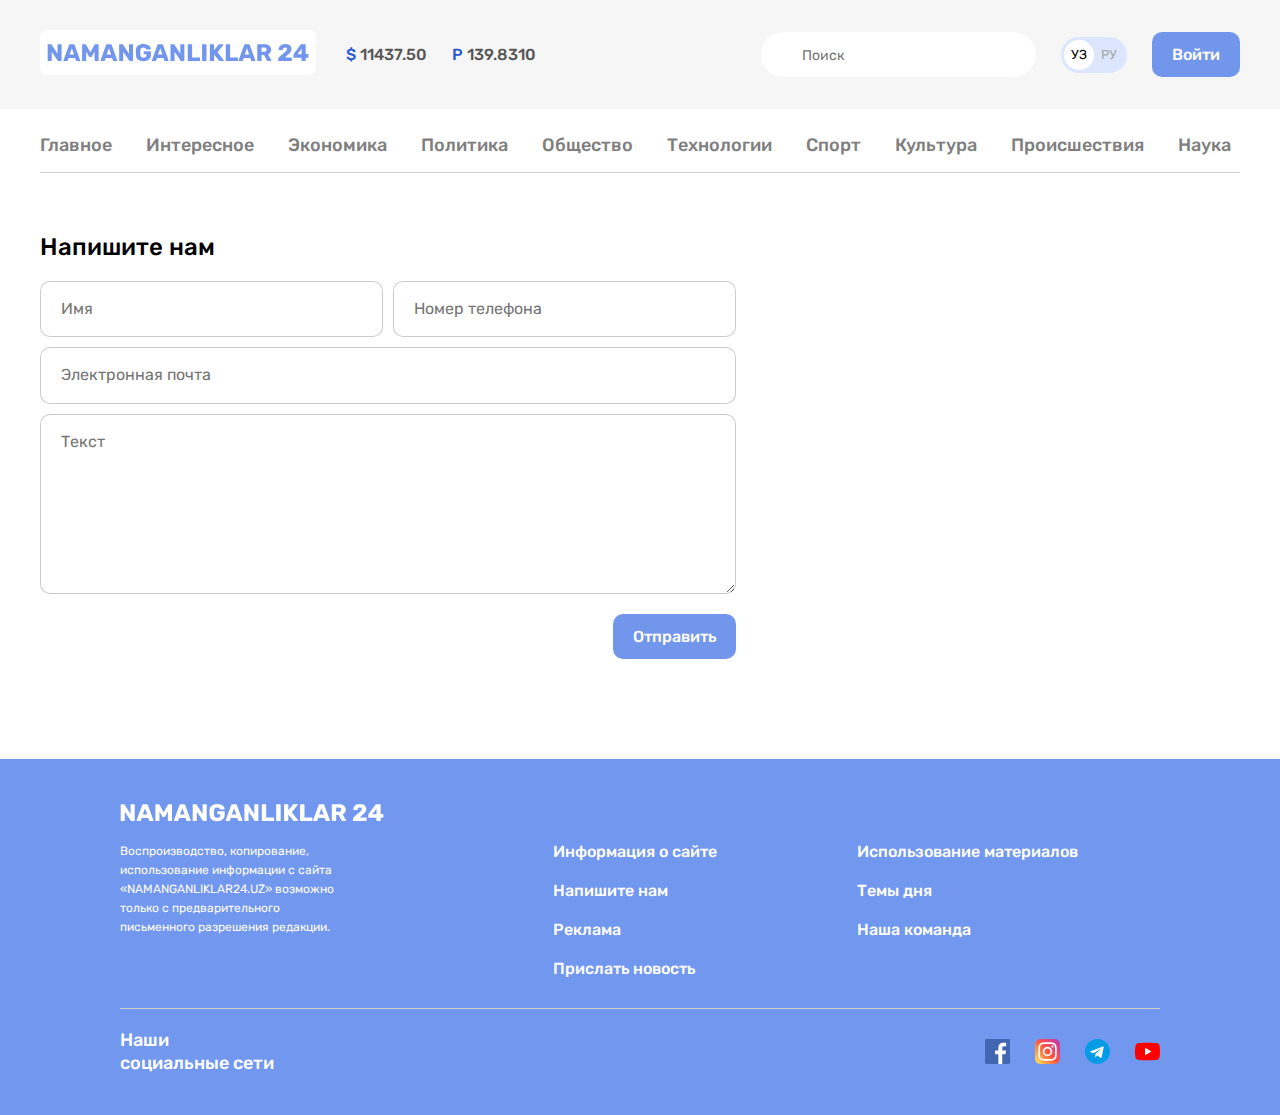
==== contact.html @ 70c8ded5 "add form section for contact list" ====
<!DOCTYPE html>
<html lang="uz">
<head>
  <meta charset="UTF-8">
  <meta http-equiv="X-UA-Compatible" content="IE=edge">
  <meta name="viewport" content="width=device-width, initial-scale=1.0">

  <!-- CSS -->
  <link rel="stylesheet" href="css/normalize.css">
  <link rel="stylesheet" href="css/style.css">

  <!-- GOOGLE FONS -->
  <link rel="preconnect" href="https://fonts.googleapis.com">
  <link rel="preconnect" href="https://fonts.gstatic.com" crossorigin>
  <link href="https://fonts.googleapis.com/css2?family=Rubik:wght@400;500;700&display=swap" rel="stylesheet">

  <!-- Title -->
  <title>NAMANGANLIKLAR24</title>
</head>
<body>

  <!-- SITE HEADER -->
  <header class="site-header">
      <!-- SITE-HEADER-TOP -->

    <div class="site-header-top">
      <div class="site-header-top-container container">
          <!-- SITE LOGO -->

          <a class="site-logo" href="index.html">
            <img src="imgs/NAMANGANLIKLAR-24.svg" alt="site-loge-img" width="276" height="45">
          </a>

          <!-- CURRENCY RATES -->

          <ul class="currency-rates">
            <li class="currency-rates-item">
              <b class="currency-rates-tipe">$</b>
              <span class="currency-rates-value">11437.50</span>
            </li>
            <li class="currency-rates-item">
              <b class="currency-rates-tipe">P</b>
              <span class="currency-rates-value">139.8310</span>
            </li>
          </ul>

          <!-- GLOBAL-SEARCH-FORM -->
          <form class="global-search-form" action="https://echo.htmlacademy.ru" method="get">
            <input class="global-search-form-input" type="search" name="search" placeholder="Поиск" aria-label="Поиск" required>
        </form>
          <!-- LANG TOGGLE -->

          <div class="lang-toggle">
            <a class="lang-toggle-link lang-toggle-link-active" href="index.html">УЗ</a>
            <a class="lang-toggle-link" href="index.html/ru">РУ</a>
          </div>

          <!-- SITE HEADER AUTH -->
            <a class="button button-primary" href="#">Войти</a>
      </div>
    </div>


    <!-- HEADER BOTTOM -->

    <div class="container">
      <!-- SITENAV -->

      <nav class="site-nav">
        <ul class="site-nav-list">
          <li class="sitenav-item"><a class="sitenav-link" href="index.html">Главное </a> </li>
          <li class="sitenav-item"><a class="sitenav-link" href="list.html">Интересное </a> </li>
        <li class="sitenav-item"><a class="sitenav-link" href="list.html">Экономика </a> </li>
        <li class="sitenav-item"><a class="sitenav-link" href="list.html">Политика </a> </li>
        <li class="sitenav-item"><a class="sitenav-link" href="list.html">Общество </a> </li>
        <li class="sitenav-item"><a class="sitenav-link" href="list.html">Технологии </a> </li>
        <li class="sitenav-item"><a class="sitenav-link" href="list.html">Спорт </a> </li>
        <li class="sitenav-item"><a class="sitenav-link" href="list.html">Культура </a> </li>
        <li class="sitenav-item"><a class="sitenav-link" href="list.html">Происшествия </a> </li>
        <li class="sitenav-item"><a class="sitenav-link" href="list.html">Наука </a> </li>
      </ul>
    </nav>

  </div>

</header>

<!-- SITE-MAIN-SECTION -->
  <main class="main-content">
    <div class="container">

      <div class="contact-page">
        <!-- HEADING -->
        <h2 class="global-news-heading">Напишите нам</h2>

        <div class="contact-page-content">
          <!-- CONTACT-SECTION -->
        <form class="contact-page-form" action="https://echo.htmlacademy.ru" method="post">
          <div class="form-fields">

            <div class="form-field-wrapper">
              <div class="form-group">
                <input class="form-field" type="text" name="name" placeholder="Имя" aria-label="Имя" required>
              </div>

              <div class="form-group">
                <input class="form-field" type="tel" name="phone-number" placeholder="Номер телефона" aria-label="Номер телефона" required>
                </div>
            </div>

            <div class="form-group">
              <input class="form-field" type="email" name="email" placeholder="Электронная почта" aria-label="Электронная почта" required>
            </div>

            <div class="form-group">
              <textarea class="form-field form-field-textarea" name="message" placeholder="Текст"   aria-label="Текст" required></textarea>
            </div>
          </div>
          <button class="contact-page-form-submet button button-primary">Отправить</button>
        </form>
        </div>
      </div>
    </div>
  </main>


  <!-- SITE-FOOTER -->
  <footer class="site-footer">
    <div class="site-footer-container container">
      <div class="site-footer-logo-wrapper">
        <a href="index.html" class="site-footer-logo-link">
          <img class="site-footer-logo-img" src="imgs/site-logo-white.svg" alt="site logo" width="264" height="28">
        </a>
      </div>

      <div class="site-footer-about-links">
        <div class="site-footer-about">
          Воспроизводство, копирование, использование информации с сайта «NAMANGANLIKLAR24.UZ» возможно только с предварительного письменного разрешения редакции.
        </div>

        <div class="site-footer-links">
          <ul class="dite-footer-links-list">

            <li class="site-footer-links-item">
              <a href="#" class="site-footer-links-link">
                Информация о сайте
              </a>
            </li>

            <li class="site-footer-links-item">
              <a href="#" class="site-footer-links-link">
                Напишите нам
              </a>
            </li>

            <li class="site-footer-links-item">
              <a href="#" class="site-footer-links-link">
                Реклама
              </a>
            </li>

            <li class="site-footer-links-item">
              <a href="#" class="site-footer-links-link">
                Прислать новость
              </a>
            </li>
          </ul>


          <ul class="dite-footer-links-list">
            <li class="site-footer-links-item">
              <a href="#" class="site-footer-links-link">
                Использование материалов
              </a>
            </li>

            <li class="site-footer-links-item">
              <a href="#" class="site-footer-links-link">
                Темы дня
              </a>
            </li>

            <li class="site-footer-links-item">
              <a href="#" class="site-footer-links-link">
                Наша команда
              </a>
            </li>
          </ul>
        </div>
      </div>
        <hr class="site-footer-divider">

        <div class="site-footer-socials">
          <h2 class="site-footer-socials-text">Наши <br> социальные сети</h2>

          <ul class="site-footer-socials-list">
            <li class="site-footer-socials-item">
              <a href="#" class="site-footer-socials-link">
                <img class="site-footer-socials-img" src="imgs/icon-facebook.svg" alt="Facebook" width="25px" height="25px">
              </a>
            </li>

            <li class="site-footer-socials-item">
              <a href="https://www.instagram.com/namanganliklar24.uz/" class="site-footer-socials-link" target="_blank">
                <img class="site-footer-socials-img" src="imgs/icon-instagram.svg" alt="Instagram" width="25px" height="25px">
              </a>
            </li>

            <li class="site-footer-socials-item">
              <a href="https://tg-me.com/NAMANGANLIKLAR" class="site-footer-socials-link">
                <img class="site-footer-socials-img" src="imgs/icon-telegram.svg" alt="Telegram" width="25px" height="25px">
              </a>
            </li>

            <li class="site-footer-socials-item">
              <a href="https://www.youtube.com/@Namanganliklar24" class="site-footer-socials-link">
                <img class="site-footer-socials-img" src="imgs/icon-youtube.svg" alt="YouTube" width="25px" height="25px">
              </a>
            </li>

          </ul>
        </div>

    </div>
  </footer>
</body>
</html>
---- css/style.css ----
*{
  box-sizing: border-box;
}

*:focus{
  outline: 5px dotted #7296ec;
  outline-offset: 3px;
}
html{
  height: 100%;
  scroll-behavior: smooth;
}
body{
  display: flex;
  flex-direction: column;
  height: 100%;
  margin: 0;
  padding: 0;
  font-family: "Rubik", "Arial",  sans-serif;
  font-style: normal;
  font-weight: 400;
  font-size: 16px;
  line-height: 22px;
  color: #4A4B4C;
  line-height: normal;

}


/* CONTAINER */

.container{
  width: 100%;
  max-width: 1240px;
  padding-right: 20px;
  padding-left: 20px;
  margin-right: auto;
  margin-left: auto;
}
/* SITE HEADER */

/* SITE-HEADER TOP */

.site-header-top {
  background: #F6F6F6;
  padding-top: 30px;
  padding-bottom: 30px;
  margin-bottom: 10px;
}
.site-header-top-container{
  display: flex;
  align-items: center;

}

.site-logo{
  margin-right: 30px;
}
.site-logo:hover{
  opacity: 0.8;
}

.site-logo:active{
  opacity: 0.6;
}

/* currency-rates */

.currency-rates {
  display: flex;
  align-items:center;
  margin: 0;
  padding: 0;
  margin-right: auto;
  list-style: none;
}
.currency-rates-item:not(:last-child) {
  margin-right: 25px;
}

.currency-rates-tipe {
  font-weight: 500;
  font-size: 16px;
  line-height: 19px;
  color: #2959ce;
}
.currency-rates-value {
  font-weight: 500;
  font-size: 16px;
  line-height: 19px;
  color:#555555;
}

/* GLOBAL_SEARCH_FORM */

.global-search-form {
  margin-right: 25px;
}

.global-search-form-input {
  width: 275px;
  padding-top: 15px;
  padding-bottom: 13px;
  padding-left: 41px;
  background: #FFFFFF;
  border-radius: 60px;
  font-size: 14px;
  line-height: 17px;
  color: #8D8D8D;
  border:none;
}

/* LANG TOGGLE */
.lang-toggle {
  display: flex;
  padding: 3px;
  background: #DCE6FF;
  border-radius: 39px;
  margin-right: 25px;
}
.lang-toggle-link {
  margin: 0;
  width: 30px;
  height: 30px;
  border-radius: 50%;
  line-height: 30px;
  font-weight: 400;
  font-size: 13px;
  line-height: 30px;
  text-align: center;
  text-decoration: none;
  color: #a6a6a6;
}

.lang-toggle-link:active {
  background-color: #fff;

}
.lang-toggle-link-active {
  background-color: #fff;
  color:#000000;
}

/* BUTTON */
.button {
  border:none;
  font-size: 16px;
  line-height: 19px;
  font-weight: 500;
  display: inline-block;
  text-align: center;
  padding: 13px 20px;
  text-decoration: none;
  border-radius: 10px;
  cursor: pointer;
}
.button-primary {
  background: #7296ec;
  color:#fff;
}

.button-orange {
  background: #F78B3B;
  color:#ffffff;
}

.button-block{
  display: block;
  width: 100%;
}
button:hover{
  opacity: 0.8;
}

button:active{
  opacity: 0.6;
}

/* SITENAV */

.site-nav {
  padding-bottom: 12px;
  padding-top: 12px;
  border-bottom: 1px solid #d1d1d1;

}

.site-nav:not(:last-child){
  margin-bottom: 40px;
}
.site-nav-list {
  display: flex;
  flex-wrap: wrap;
  align-items:center;
  list-style: none;
  margin: 0;
  padding: 0;
  margin-right: auto;
  margin-left: auto;

}

.sitenav-item{
  margin-top: 4px;
  margin-bottom: 4px;
}
.sitenav-item:not(:last-child) {
  margin-right: 34px;

}
.sitenav-link {
  display: block;
  font-style: normal;
  font-weight: 500;
  font-size: 18px;
  line-height: 21px;
  text-align: center;
  color: #7F7F7F;
  text-decoration: none;
}

.sitenav-link:hover{
  color:#7296ec;
}

.sitenav-link:active{
  opacity: 0.6;
}

  /* site-header banner */

.site-header-banner-link{
  display: flex;
}

.site-header-banner-img{
  border-radius: 9px
}


.main-content{
  flex-grow: 1;
  padding-top: 50px;
  padding-bottom: 100px;
}
/* GRID NEWS */
.top-news {
  display: flex;
  flex-wrap: wrap;
  padding-top: 50px;
  margin-left: -10px;
}

.grid-item {
  width: 393px;
  margin-left: 10px;
  margin-bottom: 10px;
}

.article-card {
  display: flex;
  flex-direction: column;
  padding: 20px 17px 15px;
  border-radius: 15px;
  background: #F6F6F6;
}
.article-card-heading {
  font-weight: 500;
  font-size: 20px;
  line-height: 26px;
  font-style: normal;
  margin-bottom: 10px;
}
.article-card-link {
  display: inline-block;
  text-decoration: none;
  color: #000000;
}
.article-card-link:hover {
  color:#7296ec;
}

.article-card-link:active {
  opacity: 0.6;
}

.article-card-text{
  margin-top: 0px;
  margin-bottom: 15px;
}

.article-card-img {
  margin-top: auto;
  display: block;
  width: 360px;
  height: 165px;
  border-radius: 10px;
  margin-bottom: 15px;
}
.article-card-footer {
  display: flex;
  align-items: center;
}
.article-card-source-icon {
  display: block;
  width: 20px;
  height: 20px;
  margin-right: 10px;
}
.article-card-source-time {
  font-size: 12px;
  line-height: 14px;
  color: #5e5f61;
}

/* NOTIFICATION CTA  */
.notification-cta {
  border-radius: 10px;
  width: 1050px;
  margin: 60px 75px;
  display: flex;
  justify-content: space-between;
  align-items: center;
  background-color: #e67878;
  padding: 24px 71px 24px 29px;
}
.notification-cta-text {
  font-weight: 500;
  font-size: 20px;
  line-height: 26px;
  color: #000000;
}

/* GLOBAL-NEWS */


.global-news-heading{
  font-weight: 500;
  font-size: 24px;
  line-height: 28px;
  color: #000000;
  margin: 0;
  margin-bottom: 20px;
}

.news-list{
  display: flex;
  flex-direction: column;
  margin-bottom: 15px;
}
.news-list-item:not(:last-child) {
  margin-bottom: 10px;

}

/* ARTICALE-CARD-HORIZONTAL */
.article-card-horizontal {
  display: flex;
  align-items: flex-start;
  padding: 20px 17px 20px 20px;
  border-radius: 15px;
  background: #F6F6F6;
}
.article-card-horizontal-img {
  width: 210px;
  height: 165px;
  object-fit: cover;
  margin-right: 15px;
  border-radius: 10px;
}
.article-card-horizontal-content {
  flex-grow: 1;

}
.article-card-horizontal-heading {
  font-style: normal;
  font-weight: 500;
  font-size: 18px;
  line-height: 24px;
  font-style: normal;
  margin: 0;
  margin-bottom: 10px;
}

.article-card-horizontal-heading-link{
  margin: 0;
  display: inline-block;
  text-decoration: none;
  color: #000000;
}

.article-card-horizontal-heading-link:hover {
  color:#7296ec;
}

.article-card-horizontal-heading-link:active {
  opacity: 0.6;
}
.article-card-horizontal-text {
  margin: 0;
  margin-bottom: 17px;
}
.article-card-horizontal-footer {
  display: flex;
  align-items: center
}
.article-card-horizontal-source-icon {
  width: 20px;
  height: 20px;
  border-radius: 5px;
  object-fit: cover;
  margin-right: 10px;
}
.article-card-horizontal-source-time {
  display: block;
  font-size: 12px;
  line-height: normal;
  color: #5e5f61;

}

/* LAYOUT */
.layout-1{
  display: flex;
  align-items: flex-start;
}

.layout-2-3-main{
  width: 797px;
  margin-right: 10px;
}

.layout-1-3-sitebar{
  width: 393px;
}
.layout-1-item:not(:last-child){
  margin-bottom: 10px;
}
/* SITEBAR-NEWS */

.siteber-news-card {
  background: #f6f6f6;
  border-radius: 15px;
  padding: 20px;
}
.sitebar-news-card-heading {
  margin: 0;
  font-style: normal;
  font-weight: 500;
  font-size: 24px;
  line-height: 28px;
  color: #000000;
  margin-bottom: 25px;
}

.sitebar-news-card-list {
  padding: 0;
  margin: 0;
  list-style: none;
}
.sitebar-news-card-item {
  padding-top: 20px;
  padding-bottom: 20px;
}
.sitebar-news-card-item:first-child {
  padding-top: 0;
}
.sitebar-news-card-item:last-child {
  padding-bottom: 0;
}
.sitebar-news-card-item:not(:last-child) {
  border-bottom: 1px solid #D2D2D2;
}

.sitebar-news-card-link {
  font-weight: 500;
  font-size: 20px;
  line-height: 26px;
  font-style: normal;
  margin: 0;
  margin-bottom: 10px;
  display: inline-block;
  text-decoration: none;
  color: #000000;
}

.sitebar-news-card-link:hover {
  color:#7296ec;
}

.sitebar-news-card-link:active {
  opacity: 0.6;
}
.sitebar-news-card-source-time {
  font-size: 13px;
  line-height: 15px;
  display: block;
  color: #5e5f61;
}

/* SITEBAR-AD */
.sitebar-ad-link {
  display: flex;
}
.sitebar-ad-img {
  object-fit: cover;
  width: 393px;
  height: 338px;
  border-radius: 15px;
}

.list-sitebar-ad-img{
  object-fit: cover;
  width: 393px;
  height: 553px;
  border-radius: 15px;
}

/* SITE-FOOTER */
footer *:focus{
  outline: 3px dotted #fff;
  outline-offset: 2px;
}

.site-footer {
  background-color: #7297ef;
  color: #fff;
}

.site-footer-container{
  padding: 40px 100px;
}
.site-footer-logo-wrapper {
  display: flex;
  margin-bottom: 15px;
}
.site-footer-logo-link {
  display: flex;
}
.site-footer-logo-link:hover {
  opacity: 0.8;
}
.site-footer-logo-link:active {
  opacity: 0.6;
}
.site-footer-logo-img {
  width: 264px;
  height: 28px;
  object-fit: contain;
}
.site-footer-about-links {
  display: flex;
}
.site-footer-about {
  width: 230px;
  font-size: 12px;
  line-height: 19px;
  margin-right: 203px;
}

.site-footer-links {
  flex-grow: 1;
  display: flex;

}
.dite-footer-links-list {
  margin: 0;
  padding: 0;
  padding-right: 24px;
  width: 50%;
  list-style: none;
  font-weight: 500;
  font-size: 16px;
  line-height: 19px;
}
.site-footer-links-item:not(:last-child) {
  margin-bottom: 20px;
}
.site-footer-links-link {
  display: inline-block;
  text-decoration: none;
  color: #fff
}

.site-footer-links-link:hover{
  text-decoration: underline;
}
.site-footer-divider {
  margin: 0;
  height: 1px;
  border: none;
  background: #cecece;
  margin-bottom: 20px;
  margin-top: 30px;
}
.site-footer-socials {
  display: flex;
  justify-content: space-between;
  align-items: center
}
.site-footer-socials-text {
  margin: 0;
  font-weight: 500;
  font-size: 18px;
  line-height: 23px;
}
.site-footer-socials-list {
  display: flex;
  align-items: center ;
  list-style: none;
  margin: 0;
  padding: 0;
}

.site-footer-socials-item:not(:last-child) {
  margin-right: 25px;
}

.site-footer-socials-link{
  display: flex;
}
.site-footer-socials-img{
  flex-shrink: 0;
  width: 25px;
  height: 25px;
  object-fit: contain;
}

/* FORM */

.form-fields{
  margin-bottom: 20px;
}

.form-field-wrapper{
  display: flex;
  justify-content: space-between;
}

.form-field-wrapper .form-group{
  width: calc(50% - 5px);
}

.form-group:not(:last-child) {
  margin-bottom: 10px;
}

.form-field {
  box-sizing: border-box;
  display: block;
  width: 100%;
  padding: 18px 20px;
  border-radius: 10px;
  background: #fff;
  border: 1px solid rgba(0, 0, 0, 0.2);
}

.form-field-textarea {
  min-height: 180px;
  resize: vertical;
}

  /* CONTACT-SECTION */
.contact-page {
  margin-top: 10px;
}

.contact-page-form{
  display: flex;
  flex-direction: column;
  width: 696px;
}
.contact-page-content {
  width: 100%;
  max-width: 696px;
}

.contact-page-form-submet{
  align-self: flex-end;
}
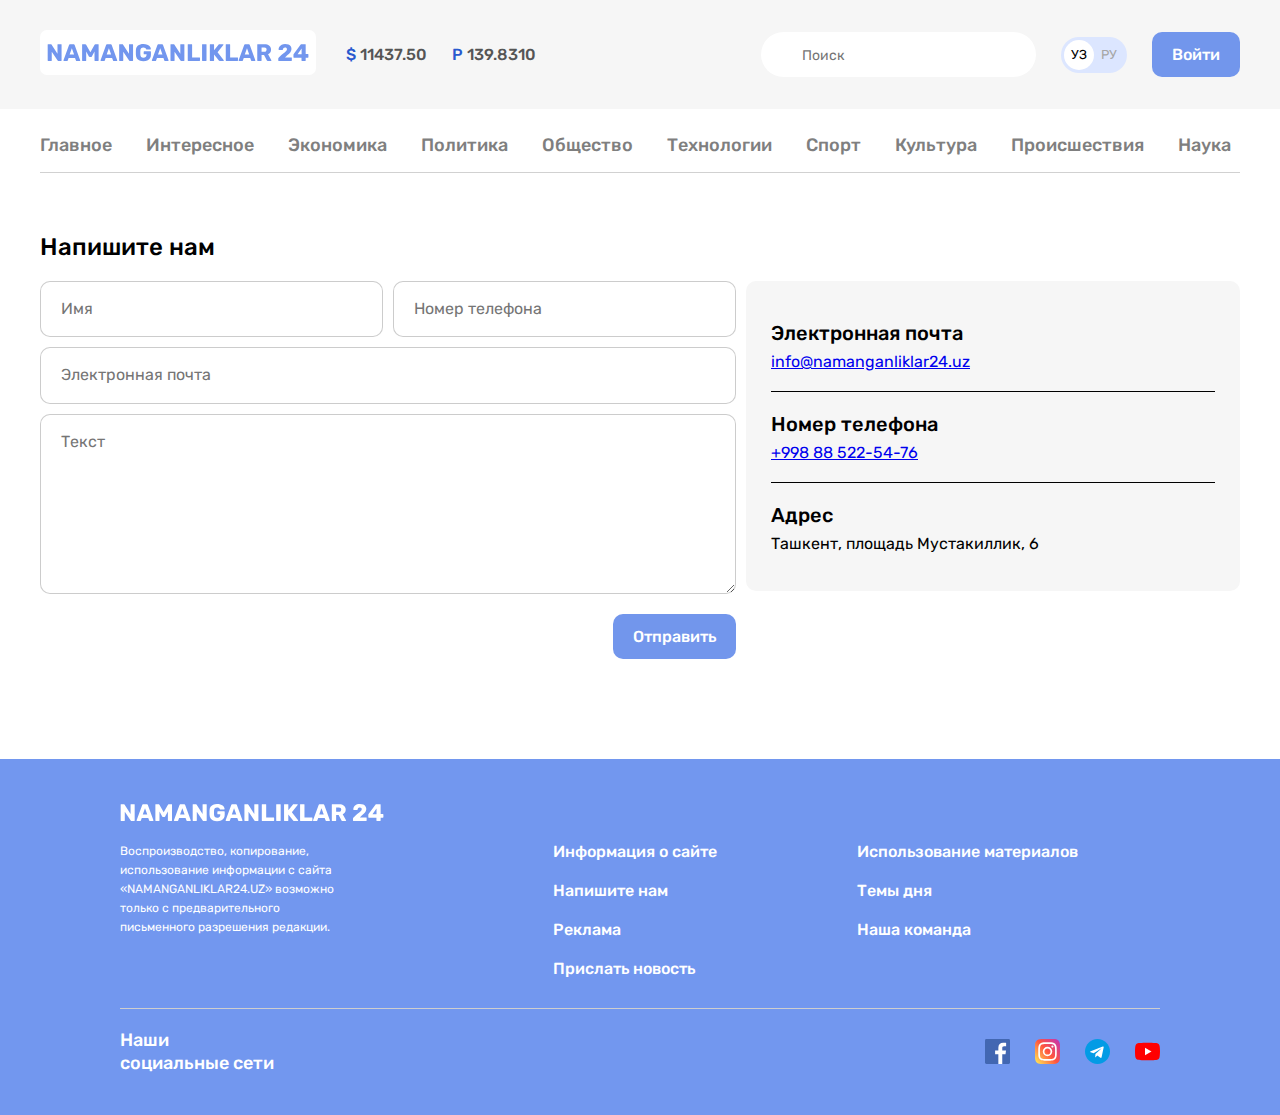
==== commit d249e62a: "add content-page contact-with" ====
--- a/contact.html
+++ b/contact.html
@@ -118,7 +118,34 @@
           </div>
           <button class="contact-page-form-submet button button-primary">Отправить</button>
         </form>
-        </div>
+
+        <div class="contact-page-info">
+          <ul class="contact-page-info-list">
+
+            <li class="contact-page-info-item">
+              <h3 class="contact-page-info-item-heading">Электронная почта</h3>
+              <a href="mailto:info@namanganliklar24.uz?subject=N24.uz%20saytidan%20habar&body=Hello%20World%0D%0A">
+                <p class="contact-page-info-item-content">info@namanganliklar24.uz</p>
+              </a>
+            </li>
+
+            <li class="contact-page-info-item">
+              <h3 class="contact-page-info-item-heading">Номер телефона</h3>
+
+                <p class="contact-page-info-item-content"><a href="tel:+998885225476">+998 88 522-54-76</a></p>
+
+            </li>
+
+            <li class="contact-page-info-item">
+              <h3 class="contact-page-info-item-heading">Адрес</h3>
+              <p class="contact-page-info-item-content">Ташкент, площадь Мустакиллик, 6 </p>
+            </li>
+
+          </ul>
+        </div>
+
+        </div>
+
       </div>
     </div>
   </main>
--- a/css/style.css
+++ b/css/style.css
@@ -661,6 +661,9 @@
 }
 
   /* CONTACT-SECTION */
+.contact-page-content{
+
+}
 .contact-page {
   margin-top: 10px;
 }
@@ -669,12 +672,51 @@
   display: flex;
   flex-direction: column;
   width: 696px;
+  margin-right: 10px;
 }
 .contact-page-content {
-  width: 100%;
-  max-width: 696px;
+  display: flex;
 }
 
 .contact-page-form-submet{
   align-self: flex-end;
 }
+
+
+/* CONTACT-SECTION */
+
+.contact-page-info {
+  width: 100%;
+  max-width: 494px;
+  height: 100%;
+  max-height: 310px;
+  border-radius: 10px;
+  background-color: #f6f6f6;
+  color: #000;
+  padding: 20px 25px;
+}
+.contact-page-info-list {
+  list-style: none;
+  padding: 0;
+  margin: 0;
+}
+
+.contact-page-info-item{
+  padding-top: 20px;
+  padding-bottom: 20px;
+}
+.contact-page-info-item:not(:last-child) {
+  border-bottom: 1px solid #000000;
+}
+.contact-page-info-item-heading {
+  font-weight: 500;
+  font-size: 20px;
+  line-height: 24px;
+  margin: 0;
+  margin-bottom: 7px;
+}
+.contact-page-info-item-content {
+  font-size: 16px;
+  line-height: 19px;
+  margin: 0;
+}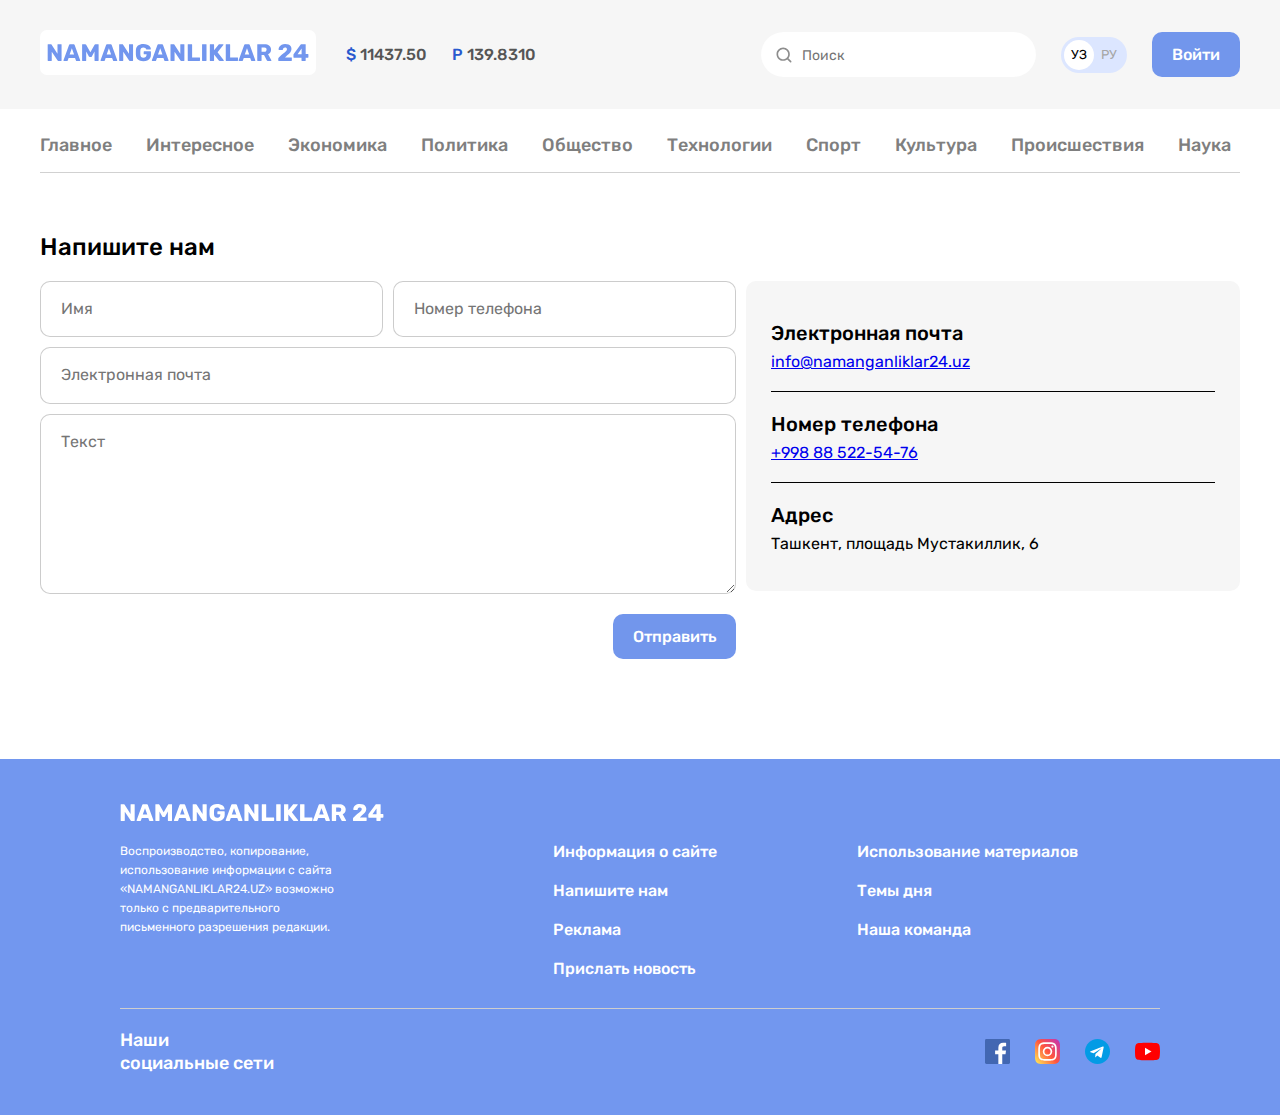
==== commit c92475f0: "add prefix and minifier" ====
--- a/contact.html
+++ b/contact.html
@@ -6,8 +6,9 @@
   <meta name="viewport" content="width=device-width, initial-scale=1.0">
 
   <!-- CSS -->
-  <link rel="stylesheet" href="css/normalize.css">
-  <link rel="stylesheet" href="css/style.css">
+  <!-- <link rel="stylesheet" href="css/normalize.css"> -->
+  <!-- <link rel="stylesheet" href="css/style.css"> -->
+  <link rel="stylesheet" href="css/stylemini.css">
 
   <!-- GOOGLE FONS -->
   <link rel="preconnect" href="https://fonts.googleapis.com">
--- a/css/style.css
+++ b/css/style.css
@@ -108,6 +108,10 @@
   line-height: 17px;
   color: #8D8D8D;
   border:none;
+  background-image: url(../imgs/icon-search.svg);
+  background-size: 20;
+  background-repeat: no-repeat;
+  background-position: 15px center;
 }
 
 /* LANG TOGGLE */
@@ -323,6 +327,8 @@
   align-items: center;
   background-color: #e67878;
   padding: 24px 71px 24px 29px;
+  background-image: url(../imgs/notification-cta-bg.jpg);
+
 }
 .notification-cta-text {
   font-weight: 500;
@@ -661,9 +667,7 @@
 }
 
   /* CONTACT-SECTION */
-.contact-page-content{
-
-}
+
 .contact-page {
   margin-top: 10px;
 }
@@ -719,4 +723,17 @@
   font-size: 16px;
   line-height: 19px;
   margin: 0;
+}
+
+@media
+only screen and (-webkit-min-device-pixel-ratio: 2),
+only screen and (   min--moz-device-pixel-ratio: 2),
+only screen and (     -o-min-device-pixel-ratio: 2/1),
+only screen and (        min-device-pixel-ratio: 2),
+only screen and (                min-resolution: 192dpi),
+only screen and (                min-resolution: 2dppx) {
+
+  .notification-cta {
+    background-image: url(../imgs/notification-cta-bg@2x.jpg);
+  }
 }--- a/css/stylemini.css
+++ b/css/stylemini.css
@@ -0,0 +1 @@
+/*! normalize.css v8.0.1 | MIT License | github.com/necolas/normalize.css */button,hr,input{overflow:visible}progress,sub,sup{vertical-align:baseline}body,html{height:100%}.button,.lang-toggle-link,.sitenav-link{text-align:center;text-decoration:none}.site-footer-links-link:hover,abbr[title]{text-decoration:underline}.article-card,.contact-page-form,.news-list,body{-webkit-box-orient:vertical;-webkit-box-direction:normal}html{line-height:1.15;-webkit-text-size-adjust:100%;scroll-behavior:smooth}details,main{display:block}h1{font-size:2em;margin:.67em 0}hr{-webkit-box-sizing:content-box;box-sizing:content-box;height:0}code,kbd,pre,samp{font-family:monospace,monospace;font-size:1em}a{background-color:transparent}abbr[title]{border-bottom:none;-webkit-text-decoration:underline dotted;text-decoration:underline dotted}b,strong{font-weight:bolder}small{font-size:80%}sub,sup{font-size:75%;line-height:0;position:relative}sub{bottom:-.25em}sup{top:-.5em}img{border-style:none}button,input,optgroup,select,textarea{font-family:inherit;font-size:100%;line-height:1.15;margin:0}button,select{text-transform:none}[type=button],[type=reset],[type=submit],button{-webkit-appearance:button}[type=button]::-moz-focus-inner,[type=reset]::-moz-focus-inner,[type=submit]::-moz-focus-inner,button::-moz-focus-inner{border-style:none;padding:0}[type=button]:-moz-focusring,[type=reset]:-moz-focusring,[type=submit]:-moz-focusring,button:-moz-focusring{outline:ButtonText dotted 1px}fieldset{padding:.35em .75em .625em}legend{-webkit-box-sizing:border-box;box-sizing:border-box;color:inherit;display:table;max-width:100%;padding:0;white-space:normal}textarea{overflow:auto}[type=checkbox],[type=radio]{-webkit-box-sizing:border-box;box-sizing:border-box;padding:0}[type=number]::-webkit-inner-spin-button,[type=number]::-webkit-outer-spin-button{height:auto}[type=search]{-webkit-appearance:textfield;outline-offset:-2px}[type=search]::-webkit-search-decoration{-webkit-appearance:none}::-webkit-file-upload-button{-webkit-appearance:button;font:inherit}.currency-rates-tipe,.currency-rates-value{font-weight:500;font-size:16px;line-height:19px}summary{display:list-item}[hidden],template{display:none}.currency-rates,body{display:-webkit-box;display:-ms-flexbox}*{-webkit-box-sizing:border-box;box-sizing:border-box}:focus{outline:#7296ec dotted 5px;outline-offset:3px}body{display:flex;-ms-flex-direction:column;flex-direction:column;margin:0;padding:0;font-family:Rubik,Arial,sans-serif;font-style:normal;font-weight:400;font-size:16px;line-height:22px;color:#4a4b4c;line-height:normal}.container{width:100%;max-width:1240px;padding-right:20px;padding-left:20px;margin-right:auto;margin-left:auto}.site-header-top{background:#f6f6f6;padding-top:30px;padding-bottom:30px;margin-bottom:10px}.article-card-footer,.article-card-horizontal-footer,.site-header-top-container{display:-webkit-box;display:-ms-flexbox;display:flex;-webkit-box-align:center;-ms-flex-align:center;align-items:center}.site-logo{margin-right:30px}.site-footer-logo-link:hover,.site-logo:hover,button:hover{opacity:.8}.article-card-horizontal-heading-link:active,.article-card-link:active,.site-footer-logo-link:active,.site-logo:active,.sitebar-news-card-link:active,.sitenav-link:active,button:active{opacity:.6}.currency-rates{display:flex;-webkit-box-align:center;-ms-flex-align:center;align-items:center;margin:0 auto 0 0;padding:0;list-style:none}.currency-rates-item:not(:last-child),.global-search-form,.lang-toggle,.site-footer-socials-item:not(:last-child){margin-right:25px}.currency-rates-tipe{color:#2959ce}.currency-rates-value{color:#555}.global-search-form-input{width:275px;padding-top:15px;padding-bottom:13px;padding-left:41px;background:url(../imgs/icon-search.svg) 15px center no-repeat #fff;border-radius:60px;font-size:14px;line-height:17px;color:#8d8d8d;border:none;background-size:20}.lang-toggle{display:-webkit-box;display:-ms-flexbox;display:flex;padding:3px;background:#dce6ff;border-radius:39px}.lang-toggle-link{margin:0;width:30px;height:30px;border-radius:50%;font-weight:400;font-size:13px;line-height:30px;color:#a6a6a6}.lang-toggle-link:active{background-color:#fff}.lang-toggle-link-active{background-color:#fff;color:#000}.button{border:none;font-size:16px;line-height:19px;font-weight:500;display:inline-block;padding:13px 20px;border-radius:10px;cursor:pointer}.button-primary{background:#7296ec;color:#fff}.button-orange{background:#f78b3b;color:#fff}.button-block{display:block;width:100%}.site-nav{padding-bottom:12px;padding-top:12px;border-bottom:1px solid #d1d1d1}.site-nav:not(:last-child){margin-bottom:40px}.site-nav-list{display:-webkit-box;display:-ms-flexbox;display:flex;-ms-flex-wrap:wrap;flex-wrap:wrap;-webkit-box-align:center;-ms-flex-align:center;align-items:center;list-style:none;margin:0 auto;padding:0}.sitenav-item{margin-top:4px;margin-bottom:4px}.form-group:not(:last-child),.grid-item,.layout-1-item:not(:last-child),.news-list-item:not(:last-child){margin-bottom:10px}.sitenav-item:not(:last-child){margin-right:34px}.sitenav-link{display:block;font-style:normal;font-weight:500;font-size:18px;line-height:21px;color:#7f7f7f}.article-card-horizontal-heading-link:hover,.article-card-link:hover,.sitebar-news-card-link:hover,.sitenav-link:hover{color:#7296ec}.contact-page-content,.site-footer-about-links,.site-footer-logo-link,.site-footer-socials-link,.site-header-banner-link,.sitebar-ad-link{display:-webkit-box;display:-ms-flexbox;display:flex}.site-header-banner-img{border-radius:9px}.main-content{-webkit-box-flex:1;-ms-flex-positive:1;flex-grow:1;padding-top:50px;padding-bottom:100px}.top-news{display:-webkit-box;display:-ms-flexbox;display:flex;-ms-flex-wrap:wrap;flex-wrap:wrap;padding-top:50px;margin-left:-10px}.grid-item{width:393px;margin-left:10px}.article-card{display:-webkit-box;display:-ms-flexbox;display:flex;-ms-flex-direction:column;flex-direction:column;padding:20px 17px 15px;border-radius:15px;background:#f6f6f6}.article-card-heading{font-weight:500;font-size:20px;line-height:26px;font-style:normal;margin-bottom:10px}.article-card-link{display:inline-block;text-decoration:none;color:#000}.article-card-text{margin-top:0;margin-bottom:15px}.article-card-img{margin-top:auto;display:block;width:360px;height:165px;border-radius:10px;margin-bottom:15px}.article-card-source-icon{display:block;width:20px;height:20px;margin-right:10px}.news-list,.notification-cta{display:-webkit-box;display:-ms-flexbox}.article-card-source-time{font-size:12px;line-height:14px;color:#5e5f61}.notification-cta{border-radius:10px;width:1050px;margin:60px 75px;display:flex;-webkit-box-pack:justify;-ms-flex-pack:justify;justify-content:space-between;-webkit-box-align:center;-ms-flex-align:center;align-items:center;background-color:#e67878;padding:24px 71px 24px 29px;background-image:url(../imgs/notification-cta-bg.jpg)}.notification-cta-text{font-weight:500;font-size:20px;line-height:26px;color:#000}.global-news-heading{font-weight:500;font-size:24px;line-height:28px;color:#000;margin:0 0 20px}.news-list{display:flex;-ms-flex-direction:column;flex-direction:column;margin-bottom:15px}.article-card-horizontal{display:-webkit-box;display:-ms-flexbox;display:flex;-webkit-box-align:start;-ms-flex-align:start;align-items:flex-start;padding:20px 17px 20px 20px;border-radius:15px;background:#f6f6f6}.article-card-horizontal-img{width:210px;height:165px;-o-object-fit:cover;object-fit:cover;margin-right:15px;border-radius:10px}.article-card-horizontal-content{-webkit-box-flex:1;-ms-flex-positive:1;flex-grow:1}.article-card-horizontal-heading{font-weight:500;font-size:18px;line-height:24px;font-style:normal;margin:0 0 10px}.article-card-horizontal-heading-link{margin:0;display:inline-block;text-decoration:none;color:#000}.article-card-horizontal-text{margin:0 0 17px}.article-card-horizontal-source-icon{width:20px;height:20px;border-radius:5px;-o-object-fit:cover;object-fit:cover;margin-right:10px}.article-card-horizontal-source-time{display:block;font-size:12px;line-height:normal;color:#5e5f61}.layout-1,.site-footer-logo-wrapper{display:-webkit-box;display:-ms-flexbox}.layout-1{display:flex;-webkit-box-align:start;-ms-flex-align:start;align-items:flex-start}.layout-2-3-main{width:797px;margin-right:10px}.layout-1-3-sitebar{width:393px}.siteber-news-card{background:#f6f6f6;border-radius:15px;padding:20px}.sitebar-news-card-heading{margin:0 0 25px;font-style:normal;font-weight:500;font-size:24px;line-height:28px;color:#000}.sitebar-news-card-list{padding:0;margin:0;list-style:none}.contact-page-info-item,.sitebar-news-card-item{padding-top:20px;padding-bottom:20px}.sitebar-news-card-item:first-child{padding-top:0}.sitebar-news-card-item:last-child{padding-bottom:0}.sitebar-news-card-item:not(:last-child){border-bottom:1px solid #d2d2d2}.sitebar-news-card-link{font-weight:500;font-size:20px;line-height:26px;font-style:normal;margin:0 0 10px;display:inline-block;text-decoration:none;color:#000}.sitebar-news-card-source-time{font-size:13px;line-height:15px;display:block;color:#5e5f61}.sitebar-ad-img{-o-object-fit:cover;object-fit:cover;width:393px;height:338px;border-radius:15px}.list-sitebar-ad-img{-o-object-fit:cover;object-fit:cover;width:393px;height:553px;border-radius:15px}footer :focus{outline:#fff dotted 3px;outline-offset:2px}.site-footer{background-color:#7297ef;color:#fff}.site-footer-container{padding:40px 100px}.site-footer-logo-wrapper{display:flex;margin-bottom:15px}.site-footer-logo-img{width:264px;height:28px;-o-object-fit:contain;object-fit:contain}.site-footer-about{width:230px;font-size:12px;line-height:19px;margin-right:203px}.site-footer-links{-webkit-box-flex:1;-ms-flex-positive:1;flex-grow:1;display:-webkit-box;display:-ms-flexbox;display:flex}.dite-footer-links-list{margin:0;padding:0 24px 0 0;width:50%;list-style:none;font-weight:500;font-size:16px;line-height:19px}.form-fields,.site-footer-links-item:not(:last-child){margin-bottom:20px}.site-footer-links-link{display:inline-block;text-decoration:none;color:#fff}.site-footer-divider{margin:30px 0 20px;height:1px;border:none;background:#cecece}.site-footer-socials{display:-webkit-box;display:-ms-flexbox;display:flex;-webkit-box-pack:justify;-ms-flex-pack:justify;justify-content:space-between;-webkit-box-align:center;-ms-flex-align:center;align-items:center}.site-footer-socials-text{margin:0;font-weight:500;font-size:18px;line-height:23px}.site-footer-socials-list{display:-webkit-box;display:-ms-flexbox;display:flex;-webkit-box-align:center;-ms-flex-align:center;align-items:center;list-style:none;margin:0;padding:0}.site-footer-socials-img{-ms-flex-negative:0;flex-shrink:0;width:25px;height:25px;-o-object-fit:contain;object-fit:contain}.form-field-wrapper{display:-webkit-box;display:-ms-flexbox;display:flex;-webkit-box-pack:justify;-ms-flex-pack:justify;justify-content:space-between}.form-field-wrapper .form-group{width:calc(50% - 5px)}.form-field{-webkit-box-sizing:border-box;box-sizing:border-box;display:block;width:100%;padding:18px 20px;border-radius:10px;background:#fff;border:1px solid rgba(0,0,0,.2)}.form-field-textarea{min-height:180px;resize:vertical}.contact-page{margin-top:10px}.contact-page-form{display:-webkit-box;display:-ms-flexbox;display:flex;-ms-flex-direction:column;flex-direction:column;width:696px;margin-right:10px}.contact-page-form-submet{-ms-flex-item-align:end;align-self:flex-end}.contact-page-info{width:100%;max-width:494px;height:100%;max-height:310px;border-radius:10px;background-color:#f6f6f6;color:#000;padding:20px 25px}.contact-page-info-list{list-style:none;padding:0;margin:0}.contact-page-info-item:not(:last-child){border-bottom:1px solid #000}.contact-page-info-item-heading{font-weight:500;font-size:20px;line-height:24px;margin:0 0 7px}.contact-page-info-item-content{font-size:16px;line-height:19px;margin:0}@media only screen and (-webkit-min-device-pixel-ratio:2),only screen and (-o-min-device-pixel-ratio:2/1),only screen and (min-device-pixel-ratio:2),only screen and (-webkit-min-device-pixel-ratio:2),only screen and (-o-min-device-pixel-ratio:2/1),only screen and (min-resolution:192dpi),only screen and (min-resolution:2dppx){.notification-cta{background-image:url(../imgs/notification-cta-bg@2x.jpg)}}